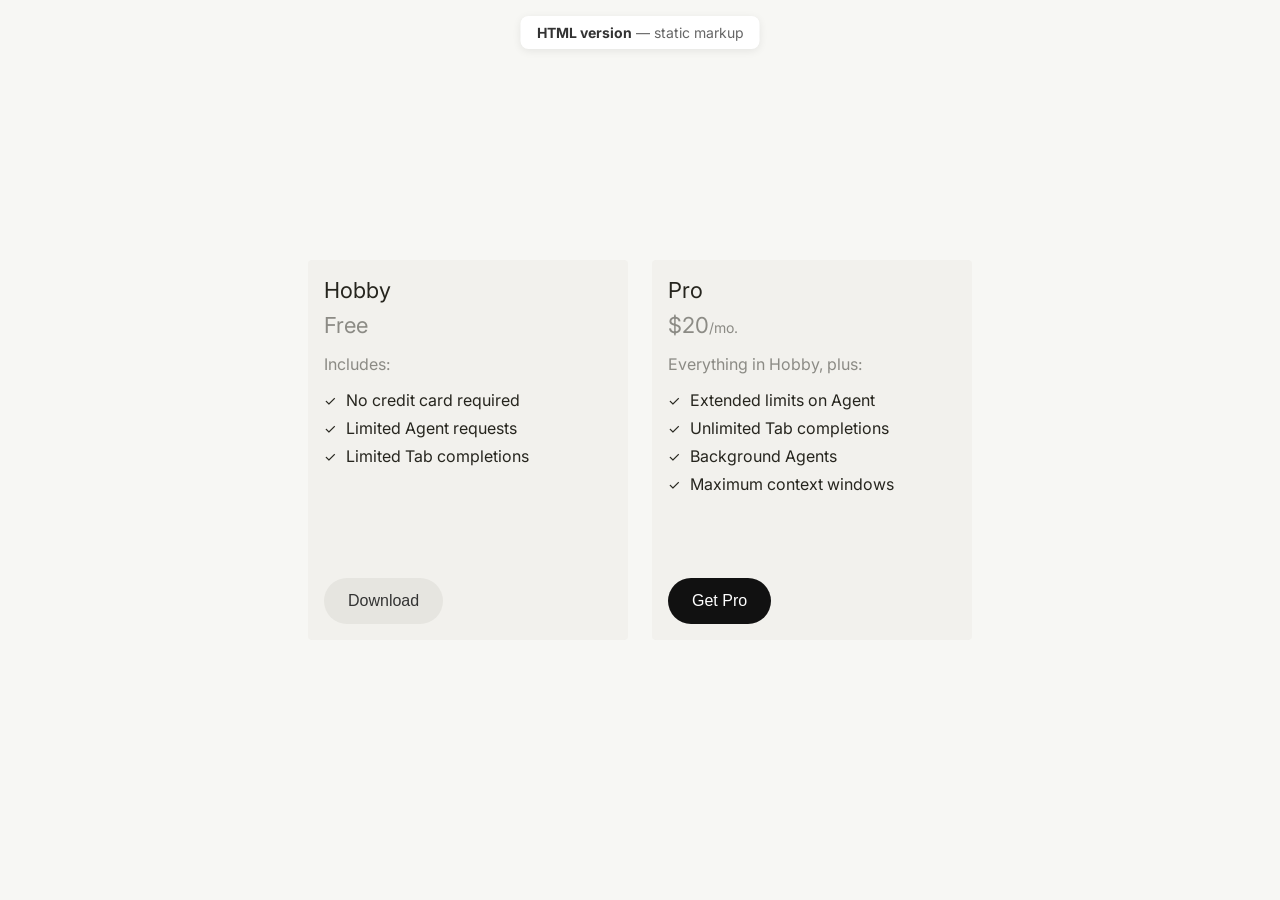
==== index.html @ a6dcb65d "Initial commit" ====
<!DOCTYPE html>
<html lang="en">
<head>
    <meta charset="UTF-8">
    <meta name="viewport" content="width=device-width, initial-scale=1.0">
    <title>Pricing Plans — HTML version</title>
    <link rel="preconnect" href="https://fonts.googleapis.com">
    <link rel="preconnect" href="https://fonts.gstatic.com" crossorigin>
    <link href="https://fonts.googleapis.com/css2?family=Inter:wght@400;500;600;700&display=swap" rel="stylesheet">
    <link rel="stylesheet" href="styles.css">
</head>
<body>
    <p class="page-label"><strong>HTML version</strong> — static markup</p>
    <div class="cards-container">
        <div class="card">
            <div class="card-top">
                <h3 class="card-title">Hobby</h3>
                <p class="card-price">
                    <span class="card-price-amount">Free</span>
                </p>
                <div class="card-content">
                    <p class="includes-text">Includes:</p>
                    <ul class="features-list">
                        <li>
                            <span class="checkmark">✓</span>
                            No credit card required
                        </li>
                        <li>
                            <span class="checkmark">✓</span>
                            Limited Agent requests
                        </li>
                        <li>
                            <span class="checkmark">✓</span>
                            Limited Tab completions
                        </li>
                    </ul>
                </div>
            </div>
            <button class="download-button secondary">Download</button>
        </div>
        <div class="card">
            <div class="card-top">
                <h3 class="card-title">Pro</h3>
                <p class="card-price">
                    <span class="card-price-amount">$20</span>
                    <span class="card-price-period">/mo.</span>
                </p>
                <div class="card-content">
                    <p class="includes-text">Everything in Hobby, plus:</p>
                    <ul class="features-list">
                        <li>
                            <span class="checkmark">✓</span>
                            Extended limits on Agent
                        </li>
                        <li>
                            <span class="checkmark">✓</span>
                            Unlimited Tab completions
                        </li>
                        <li>
                            <span class="checkmark">✓</span>
                            Background Agents
                        </li>
                        <li>
                            <span class="checkmark">✓</span>
                            Maximum context windows
                        </li>
                    </ul>
                </div>
            </div>
            <button class="download-button primary">Get Pro</button>
        </div>
    </div>
</body>
</html>
---- styles.css ----
* {
    margin: 0;
    padding: 0;
    box-sizing: border-box;
}

body {
    font-family: 'Inter', -apple-system, BlinkMacSystemFont, 'Segoe UI', Roboto, sans-serif;
    background-color: #f7f7f4;
    display: flex;
    justify-content: center;
    align-items: center;
    min-height: 100vh;
    padding: 20px;
}

.cards-container {
    display: flex;
    flex-direction: row;
    gap: 24px;
    flex-wrap: nowrap;
    justify-content: center;
    align-items: flex-start;
}

.card {
    display: flex;
    flex-direction: column;
    min-height: 380px;
    background-color: #f2f1ed;
    border-radius: 4px;
    padding: 16px;
    width: 320px;
    flex-shrink: 0;
}

.card-top {
    display: flex;
    flex-direction: column;
}

.card-title {
    font-size: 22px;
    line-height: 28px;
    font-weight: 400;
    color: #26251e;
    margin-bottom: 8px;
}

.card-price {
    font-size: 20px;
    color: rgba(38, 37, 30, 0.5);
    display: inline-flex;
    align-items: baseline;
}

.card-price-amount {
    font-size: 22px;
    font-weight: 400;
    color: rgba(38, 37, 30, 0.5);
}

.card-price-period {
    font-size: 14px;
    color: rgba(38, 37, 30, 0.5);
}

.card-content {
    margin-bottom: 32px;
}

.includes-text {
    font-size: 16px;
    color: rgba(38, 37, 30, 0.5);
    margin: 16px 0px;
}

.features-list {
    list-style: none;
    padding: 0;
}

.features-list li {
    display: flex;
    align-items: center;
    margin-bottom: 8px;
    font-size: 16px;
    color: #26251e;
}

.checkmark {
    color: #26251e;
    font-size: 14px;
    margin-right: 10px;
    font-weight: 400;
}

.download-button {
    margin-top: auto;
    width: fit-content;
    background-color: #e6e5e0;
    border: none;
    border-radius: 999px;
    padding: 14px 24px;
    font-size: 16px;
    font-weight: 500;
    color: #333;
    cursor: pointer;
    transition: background-color 0.2s ease;
}

.download-button:hover {
    background-color: #D8D6CE;
}

.download-button:active {
    background-color: #D8D6CE;
}

.download-button.primary {
    background-color: #111;
    color: #fff;
}

.download-button.primary:hover {
    background-color: #333;
}

.download-button.primary:active {
    background-color: #333;
}

.page-label {
    position: fixed;
    top: 16px;
    left: 50%;
    transform: translateX(-50%);
    font-size: 14px;
    color: #666;
    background: #fff;
    padding: 8px 16px;
    border-radius: 8px;
    box-shadow: 0 2px 8px rgba(0,0,0,0.08);
}

.page-label strong {
    color: #333;
}
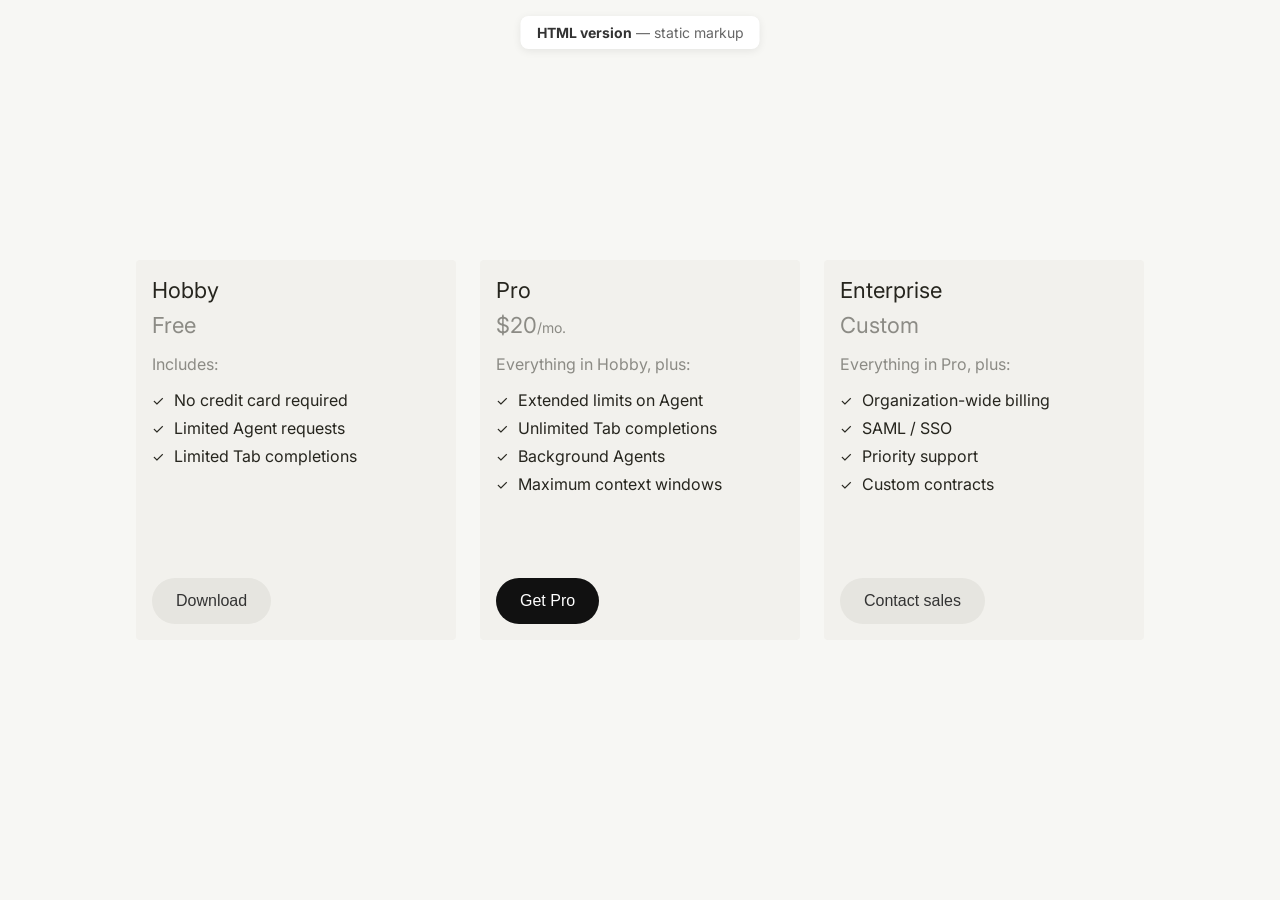
==== commit 8395af2d: "Added comments and a card Added enterprise card and comments to html and css files" ====
--- a/index.html
+++ b/index.html
@@ -1,17 +1,29 @@
 <!DOCTYPE html>
 <html lang="en">
 <head>
+    <!-- Document basics -->
     <meta charset="UTF-8">
     <meta name="viewport" content="width=device-width, initial-scale=1.0">
     <title>Pricing Plans — HTML version</title>
+
+    <!-- Google Fonts: speeds up loading by connecting early -->
     <link rel="preconnect" href="https://fonts.googleapis.com">
     <link rel="preconnect" href="https://fonts.gstatic.com" crossorigin>
+    <!-- Inter typeface (weights 400–700) used across the page -->
     <link href="https://fonts.googleapis.com/css2?family=Inter:wght@400;500;600;700&display=swap" rel="stylesheet">
+
+    <!-- Project styles — layout, cards, buttons (see styles.css) -->
     <link rel="stylesheet" href="styles.css">
 </head>
 <body>
+
+    <!-- Dev label: identifies this as the static HTML demo (not React) -->
     <p class="page-label"><strong>HTML version</strong> — static markup</p>
+
+    <!-- Pricing row: holds all plan cards side by side -->
     <div class="cards-container">
+
+        <!-- Card: Hobby plan -->
         <div class="card">
             <div class="card-top">
                 <h3 class="card-title">Hobby</h3>
@@ -36,8 +48,11 @@
                     </ul>
                 </div>
             </div>
+            <!-- Secondary CTA — outlined-style button -->
             <button class="download-button secondary">Download</button>
         </div>
+
+        <!-- Card: Pro plan -->
         <div class="card">
             <div class="card-top">
                 <h3 class="card-title">Pro</h3>
@@ -67,8 +82,43 @@
                     </ul>
                 </div>
             </div>
+            <!-- Primary CTA — filled dark button -->
             <button class="download-button primary">Get Pro</button>
         </div>
+
+        <!-- Card: Enterprise plan -->
+        <div class="card">
+            <div class="card-top">
+                <h3 class="card-title">Enterprise</h3>
+                <p class="card-price">
+                    <span class="card-price-amount">Custom</span>
+                </p>
+                <div class="card-content">
+                    <p class="includes-text">Everything in Pro, plus:</p>
+                    <ul class="features-list">
+                        <li>
+                            <span class="checkmark">✓</span>
+                            Organization-wide billing
+                        </li>
+                        <li>
+                            <span class="checkmark">✓</span>
+                            SAML / SSO
+                        </li>
+                        <li>
+                            <span class="checkmark">✓</span>
+                            Priority support
+                        </li>
+                        <li>
+                            <span class="checkmark">✓</span>
+                            Custom contracts
+                        </li>
+                    </ul>
+                </div>
+            </div>
+            <!-- Secondary CTA — contact sales -->
+            <button class="download-button secondary">Contact sales</button>
+        </div>
+
     </div>
 </body>
 </html>
--- a/styles.css
+++ b/styles.css
@@ -1,12 +1,20 @@
+/* ==========================================================================
+   Reset — consistent spacing math across browsers
+   ========================================================================== */
+
 * {
     margin: 0;
     padding: 0;
     box-sizing: border-box;
 }
 
+/* ==========================================================================
+   Page — full-viewport canvas, centered content
+   ========================================================================== */
+
 body {
     font-family: 'Inter', -apple-system, BlinkMacSystemFont, 'Segoe UI', Roboto, sans-serif;
-    background-color: #f7f7f4;
+    background-color: #f7f7f4;       /* page background */
     display: flex;
     justify-content: center;
     align-items: center;
@@ -14,20 +22,28 @@
     padding: 20px;
 }
 
+/* ==========================================================================
+   Layout — pricing cards row
+   ========================================================================== */
+
 .cards-container {
     display: flex;
     flex-direction: row;
-    gap: 24px;
+    gap: 24px;                       /* space between cards */
     flex-wrap: nowrap;
     justify-content: center;
     align-items: flex-start;
 }
 
+/* ==========================================================================
+   Card — single plan panel
+   ========================================================================== */
+
 .card {
     display: flex;
     flex-direction: column;
     min-height: 380px;
-    background-color: #f2f1ed;
+    background-color: #f2f1ed;       /* card surface */
     border-radius: 4px;
     padding: 16px;
     width: 320px;
@@ -39,17 +55,21 @@
     flex-direction: column;
 }
 
+/* ==========================================================================
+   Typography — plan name, price, feature list
+   ========================================================================== */
+
 .card-title {
     font-size: 22px;
     line-height: 28px;
     font-weight: 400;
-    color: #26251e;
+    color: #26251e;                  /* primary text */
     margin-bottom: 8px;
 }
 
 .card-price {
     font-size: 20px;
-    color: rgba(38, 37, 30, 0.5);
+    color: rgba(38, 37, 30, 0.5);    /* muted price row */
     display: inline-flex;
     align-items: baseline;
 }
@@ -61,7 +81,7 @@
 }
 
 .card-price-period {
-    font-size: 14px;
+    font-size: 14px;               /* “/mo.” suffix */
     color: rgba(38, 37, 30, 0.5);
 }
 
@@ -95,12 +115,16 @@
     font-weight: 400;
 }
 
+/* ==========================================================================
+   Buttons — pill CTAs at bottom of each card
+   ========================================================================== */
+
 .download-button {
-    margin-top: auto;
+    margin-top: auto;                /* pins button to card bottom */
     width: fit-content;
-    background-color: #e6e5e0;
+    background-color: #e6e5e0;       /* secondary (default) */
     border: none;
-    border-radius: 999px;
+    border-radius: 999px;            /* full pill shape */
     padding: 14px 24px;
     font-size: 16px;
     font-weight: 500;
@@ -117,6 +141,7 @@
     background-color: #D8D6CE;
 }
 
+/* Primary variant — dark filled button (Pro plan) */
 .download-button.primary {
     background-color: #111;
     color: #fff;
@@ -129,6 +154,10 @@
 .download-button.primary:active {
     background-color: #333;
 }
+
+/* ==========================================================================
+   Dev label — fixed badge at top of viewport
+   ========================================================================== */
 
 .page-label {
     position: fixed;
